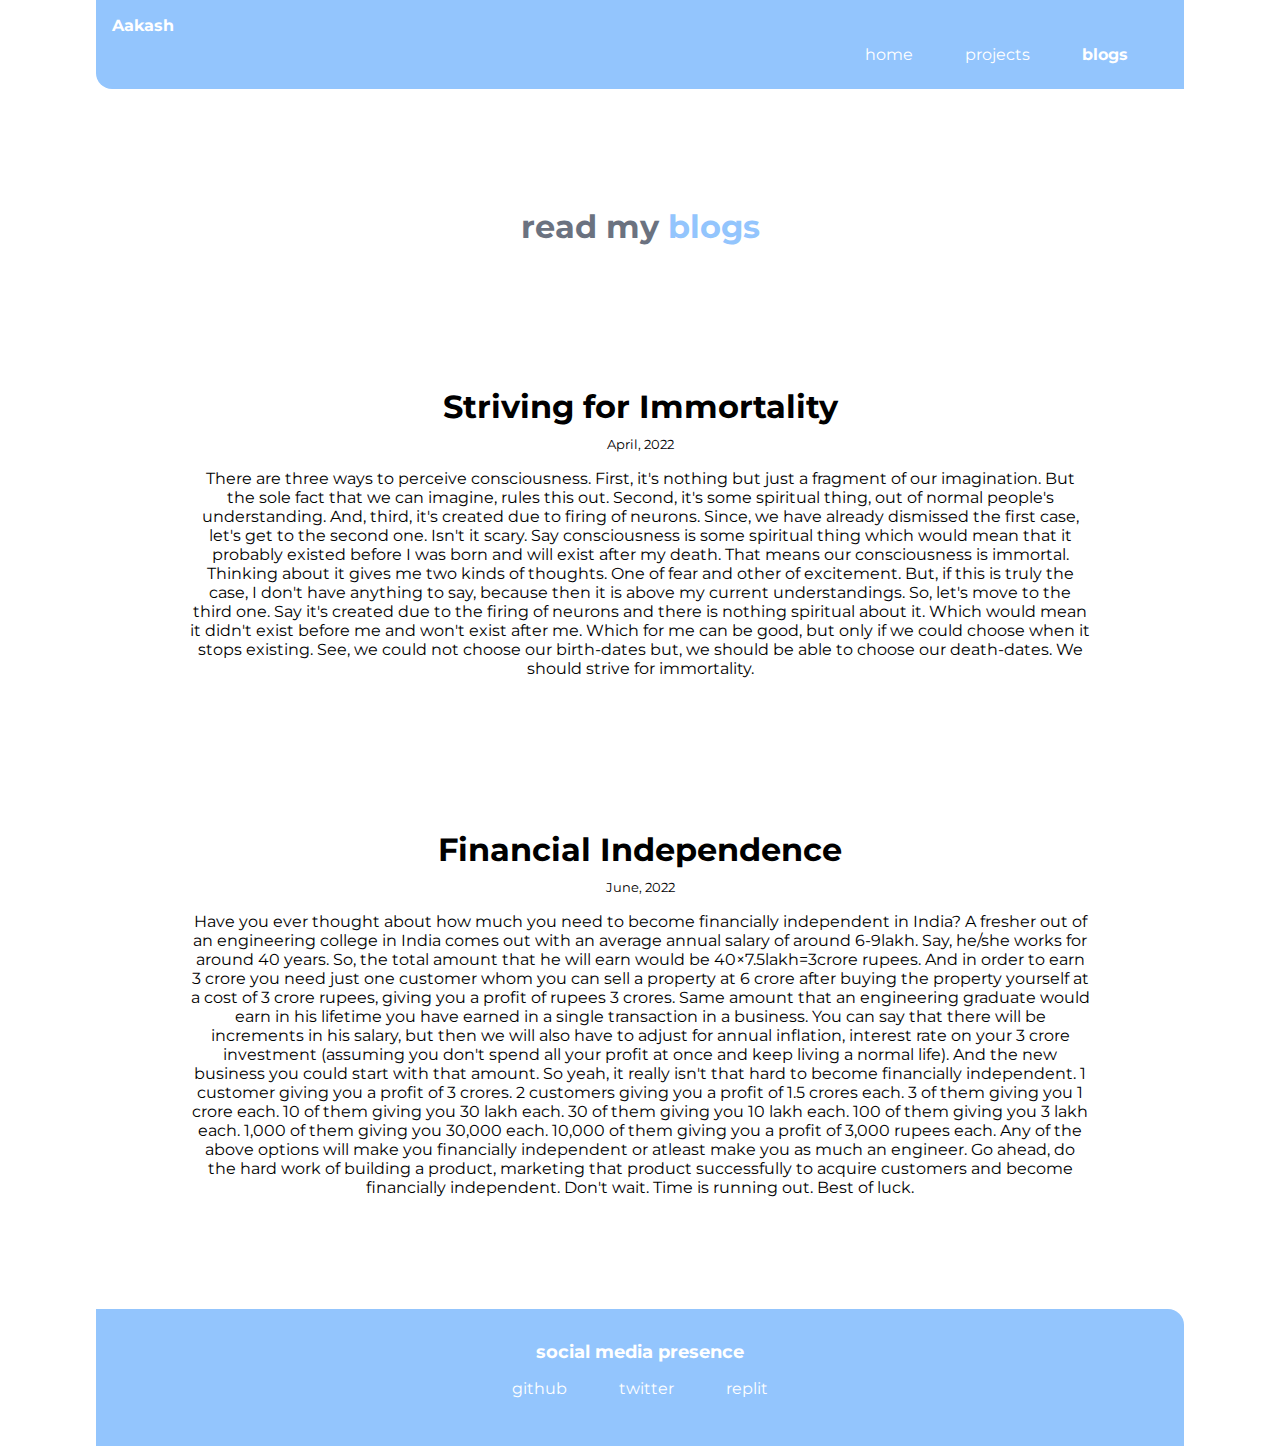
==== blogs.html @ c11ea4ba "Updated blogs" ====
<!DOCTYPE html>
<html lang="en">
  <head>
    <meta charset="UTF-8" />
    <meta name="viewport" content="width=device-width, initial-scale=1.0" />
    <link href="styles.css" rel="stylesheet" />
    <title>blogs | Aakash</title>
  </head>
  <body>
    <nav class="navigation container">
      <div class="nav-brand"><a href="/">Aakash</a></div>
      <ul class="list-non-bullet nav-pills">
        <li class="list-item-inline">
          <a class="link" href="/">home</a>
        </li>
        <li class="list-item-inline">
          <a class="link" href="/projects.html">projects</a>
        </li>
        <li class="list-item-inline">
          <a class="link link-active" href="/blogs.html">blogs</a>
        </li>
      </ul>
    </nav>

    <header class="hero">
      <h1 class="hero-heading">
        read my <span class="heading-inverted">blogs</span>
      </h1>
    </header>

    <ul class="list-non-bullet">
      <li>
        <article class="showcase-list container container-center">
          <h1>Striving for Immortality</h1>
          <small>April, 2022</small>
          <p>
            There are three ways to perceive consciousness.
First, it's nothing but just a fragment of our imagination. But the sole fact that we can imagine, rules this out.
Second, it's some spiritual thing, out of normal people's understanding.
And, third, it's created due to firing of neurons.

Since, we have already dismissed the first case, let's get to the second one. Isn't it scary. Say consciousness is some spiritual thing which would mean that it probably existed before I was born and will exist after my death. That means our consciousness is immortal. Thinking about it gives me two kinds of thoughts. One of fear and other of excitement. But, if this is truly the case, I don't have anything to say, because then it is above my current understandings.

So, let's move to the third one.
Say it's created due to the firing of neurons and there is nothing spiritual about it. Which would mean it didn't exist before me and won't exist after me. Which for me can be good, but only if we could choose when it stops existing. See, we could not choose our birth-dates but, we should be able to choose our death-dates. We should strive for immortality.

          </p>

         <!-- <a class="link link-primary" href="./dummy-blog.html">Read More</a> -->
        </article>
      </li>

      <li>
        <article class="showcase-list container container-center">
          <h1>Financial Independence</h1>
          <small>June, 2022</small>
          <p>
            Have you ever thought about how much you need to become financially independent in India?

A fresher out of an engineering college in India comes out with an average annual salary of around 6-9lakh. Say, he/she works for around 40 years.
So, the total amount that he will earn would be 40×7.5lakh=3crore rupees.

And in order to earn 3 crore you need just one customer whom you can sell a property at 6 crore after buying the property yourself at a cost of 3 crore rupees, giving you a profit of rupees 3 crores.
Same amount that an engineering graduate would earn in his lifetime you have earned in a single transaction in a business. You can say that there will be increments in his salary, but then we will also have to adjust for annual inflation, interest rate on your 3 crore investment (assuming you don't spend all your profit at once and keep living a normal life). And the new business you could start with that amount.

So yeah, it really isn't that hard to become financially independent.

1 customer giving you a profit of 3 crores.
2 customers giving you a profit of 1.5 crores each.
3 of them giving you 1 crore each.
10 of them giving you 30 lakh each.
30 of them giving you 10 lakh each.
100 of them giving you 3 lakh each.
1,000 of them giving you 30,000 each.
10,000 of them giving you a profit of 3,000 rupees each.

Any of the above options will make you financially independent or atleast make you as much an engineer.

Go ahead, do the hard work of building a product, marketing that product successfully to acquire customers and become financially independent.
Don't wait. Time is running out.

Best of luck.
          </p>

        <!--  <a
            class="link link-primary"
            href="https://tanaypratap.substack.com/p/15-lpa-web-dev-job-checklist"
            >Read More</a
          > -->
        </article>
      </li>
    </ul>

    <footer class="footer">
      <div class="footer-header">social media presence</div>
      <ul class="social-links list-non-bullet">
        <li class="list-item-inline">
          <a class="link" href="https://github.com/moxuns"> github </a>
        </li>
        <li class="list-item-inline">
          <a class="link" href="https://twitter.com/aakashmox"> twitter </a>
        </li>
        <li class="list-item-inline">
          <a class="link" href="https://replit.com/@aakashkumar31">
            replit
          </a>
        </li>
      </ul>
    </footer>
  </body>
</html>
---- styles.css ----
@import url("https://fonts.googleapis.com/css2?family=Montserrat:wght@400;700&display=swap");

:root {
  --primary-color: #93c5fd;
  --off-white: #f3f4f6;
  --dark-gray: #6b7280;
}

body {
  font-family: "Montserrat", sans-serif;
  margin: 0px auto;
  max-width: 85%;
  width: 100%;
}

hr {
  margin: 2rem 0rem;
}

/** spaces **/

.margin-md {
  margin: 2rem;
}

/** container **/
.container {
  padding: 0rem 1rem;
}

.container-center {
  max-width: 900px;
  width: 100%;
  margin: auto;
}

/** links **/
.link {
  box-sizing: border-box;
  text-decoration: none;
  padding: 0.5rem 1rem;
}

.link-primary {
  max-width: 140px;
  padding: 0.6rem 1.2rem;
  background-color: var(--primary-color);
  color: #fff;
  margin: 1rem auto;
  border-radius: 2rem;
}

.link-secondary {
  max-width: 140px;
  margin: 1rem;
  padding: 0.6rem 1.2rem;
  border-radius: 2rem;
  border: 1px solid var(--primary-color);
  color: var(--primary-color);
}

/** look into BEM naming convention for CSS **/

/** lists **/

.list-non-bullet {
  list-style: none;
  padding-inline-start: 0px;
}

.list-item-inline {
  display: inline;
  padding: 0rem 0.5rem;
}

/** navigation **/

.navigation {
  background-color: var(--primary-color);
  color: white;
  padding: 1rem;
  border-bottom-left-radius: 1rem;
}

.navigation .nav-brand {
  font-weight: bold;
}

.nav-brand a {
  text-decoration: none;
  color: inherit;
}

.navigation .nav-pills {
  text-align: right;
  margin: 0.6rem 1rem;
}

.navigation .link {
  color: white;
}

.navigation .link-active {
  font-weight: bold;
}

/** header **/

.hero {
  padding: 2rem;
  padding-top: 5rem;
}

.hero .hero-img {
  max-width: 80%;
  width: 550px;
  display: block;
  margin: auto;
}

.hero .hero-heading {
  text-align: center;
  padding-top: 1rem;
  color: var(--dark-gray);
}

.hero .hero-heading .heading-inverted {
  color: var(--primary-color);
}

/** sections **/

.section {
  padding: 2rem;
  margin: 2rem 0;
  border-radius: 1rem;
  text-align: center;
}

.section h1 {
  text-align: center;
}

.ow {
  background-color: var(--off-white);
}

/** footers **/

.footer {
  background-color: var(--primary-color);
  padding: 2rem 1rem;
  text-align: center;
  color: white;
  border-top-right-radius: 1rem;
}

.footer .link {
  color: white;
}

.footer .footer-header {
  font-weight: bold;
  font-size: large;
}

.footer ul {
  padding-inline-start: 0px;
}

/** projects **/
.showcase-list {
  /* padding: 2rem; */
  padding: 2rem;
  border-radius: 1rem;
  text-align: center;
  margin: 3rem auto;
}
.showcase-list h1 {
  margin: 0.5rem;
}

.showcase-list p {
  padding-bottom: 1rem;
}

/** blogs **/

.showcase-blog {
  padding-bottom: 6rem;
}

@media (max-width: 900px) {
  body {
    max-width: 95%;
    width: 100%;
  }

  .list-item-inline {
    display: inline;
    padding: 0rem;
  }

  .container-center {
    width: auto;
  }

  .link-primary {
    display: block;
  }
}
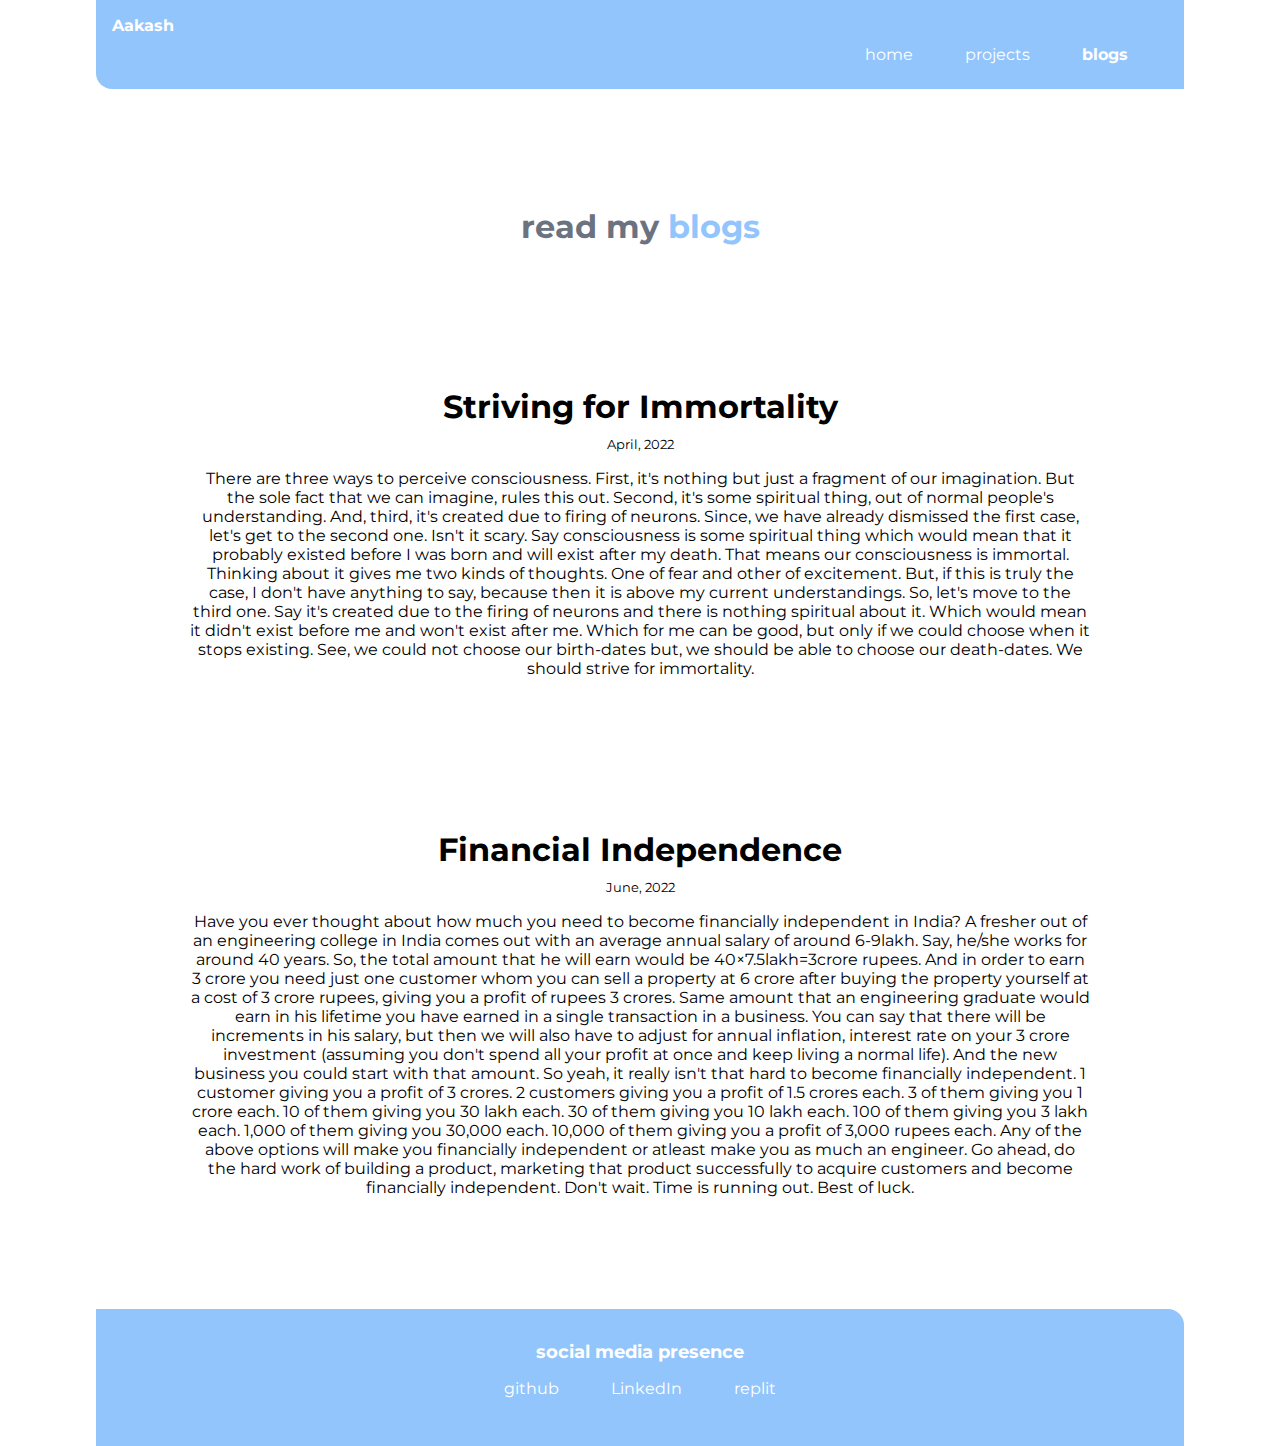
==== commit 91abf555: "Social" ====
--- a/blogs.html
+++ b/blogs.html
@@ -98,7 +98,7 @@
           <a class="link" href="https://github.com/moxuns"> github </a>
         </li>
         <li class="list-item-inline">
-          <a class="link" href="https://twitter.com/aakashmox"> twitter </a>
+          <a class="link" href="https://www.linkedin.com/in/aakash1729"> LinkedIn </a>
         </li>
         <li class="list-item-inline">
           <a class="link" href="https://replit.com/@aakashkumar31">
